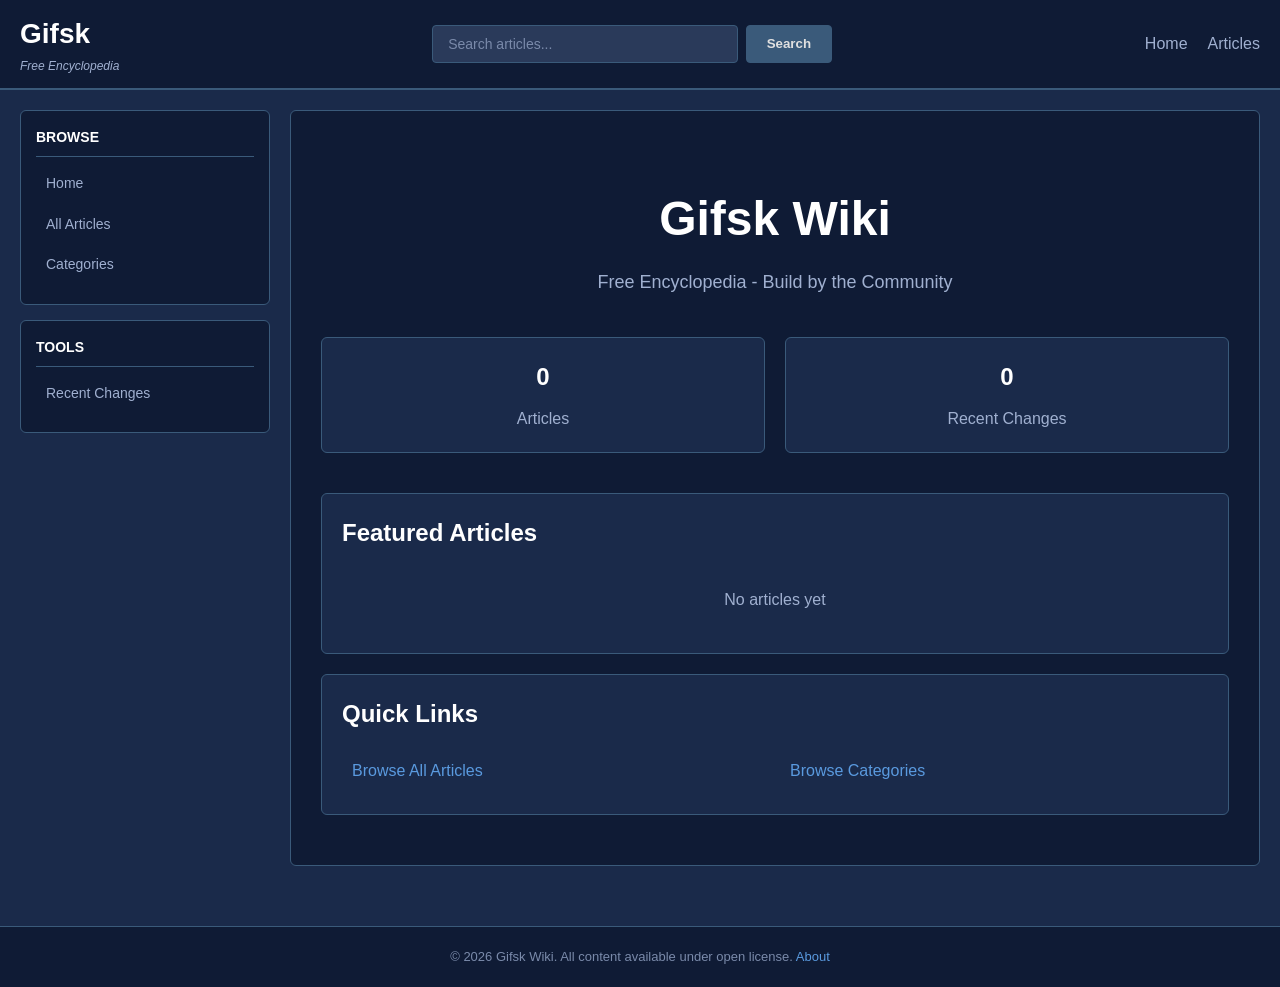
==== index.html @ 3b0d912b "First commit This Gifsk wiki, the work I have been working on for a bit. This foundation I hope is " ====
<!DOCTYPE html>
<html lang="en">
<head>
    <meta charset="UTF-8">
    <meta name="viewport" content="width=device-width, initial-scale=1.0">
    <title>Gifsk Wiki - Free Encyclopedia</title>
    <meta name="description" content="Gifsk Wiki - A free and editable encyclopedia powered by Gifsk community. Share knowledge about Gifstad, Gifsk, Argn Quest and more.">
    <meta name="keywords" content="Gifsk, wiki, encyclopedia, Gifstad, Argn Quest, community">
    <meta name="author" content="Gifsk Community">
    <meta name="robots" content="index, follow">
    <meta property="og:title" content="Gifsk Wiki - Free Encyclopedia">
    <meta property="og:description" content="A free and editable encyclopedia powered by Gifsk community.">
    <meta property="og:type" content="website">
    <link rel="stylesheet" href="style.css">
    <script src="https://cdn.jsdelivr.net/npm/marked/marked.min.js"></script>
</head>
<body>
    <!-- Navigation -->
    <nav class="navbar">
        <div class="nav-container">
            <div class="logo">
                <h1>Gifsk</h1>
                <span class="tagline">Free Encyclopedia</span>
            </div>
            <div class="search-container">
                <input type="text" id="mainSearch" placeholder="Search articles..." class="search-input">
                <button class="search-btn">Search</button>
            </div>
            <div class="nav-links">
                <a href="javascript:void(0)" onclick="showHome(); return false;">Home</a>
                <a href="javascript:void(0)" onclick="listArticles(); return false;">Articles</a>
                <!-- Help removed for release -->
            </div>
        </div>
    </nav>

    <div class="main-container">
        <!-- Sidebar -->
        <aside class="sidebar">
            <div class="sidebar-section">
                <h3>Browse</h3>
                <ul>
                    <li><a href="javascript:void(0)" onclick="showHome(); return false;">Home</a></li>
                    <li><a href="javascript:void(0)" onclick="listArticles(); return false;">All Articles</a></li>
                    <li><a href="javascript:void(0)" onclick="showCategories(); return false;">Categories</a></li>
                </ul>
            </div>
            <div class="sidebar-section">
                <h3>Tools</h3>
                <ul>
                    <li><a href="javascript:void(0)" onclick="showRecent(); return false;">Recent Changes</a></li>
                </ul>
            </div>
        </aside>

        <!-- Main Content -->
        <main class="content">
            <div id="viewContainer" class="view-container">
                <!-- Home view -->
            </div>
            
            <!-- Article View -->
            <div id="articleView" class="article-view hidden">
                <div class="article-page-grid">
                    <section class="article-main">
                        <div class="article-header">
                            <h1 id="articleTitle"></h1>
                            <div class="article-meta">
                                <span id="articleCategory" class="category-tag"></span>
                                <span id="articleLastEdit" class="last-edit"></span>
                            </div>
                        </div>

                        <div id="articleContent" class="article-content"></div>
                    </section>

                    <aside class="article-sidebar">
                        <img id="sidebarImage" class="sidebar-image" src="" alt="Sidebar Image">
                        <h2 id="sidebarTitle">Infobox</h2>
                        <div id="sidebarArticleInfo">
                            <p><strong>Category:</strong> <span id="sidebarCategory">-</span></p>
                            <p><strong>Created:</strong> <span id="sidebarCreated">-</span></p>
                            <p><strong>Last updated:</strong> <span id="sidebarUpdated">-</span></p>
                            <p><strong>Updated by:</strong> <span id="sidebarEditor">-</span></p>
                            <div id="sidebarCustomFields"></div>
                        </div>
                    </aside>
                </div>

                <!-- Media Gallery in Article -->
                <div id="articleMediaSection" class="article-media-section">
                    <h2>Media in this article</h2>
                    <div id="articleMediaList" class="media-grid"></div>
                </div>
            </div>

            <!-- Articles List View -->
            <div id="articlesListView" class="articles-list hidden">
                <h1>All Articles</h1>
                <div class="articles-filter">
                    <input type="text" id="articlesSearch" placeholder="Search articles..." class="search-bar" onkeyup="filterArticles()">
                    <select id="categoryFilter" class="category-select" onchange="filterArticles()">
                        <option value="">All Categories</option>
                    </select>
                </div>
                <div id="articlesList" class="articles-table"></div>
            </div>

            <!-- Categories View -->
            <div id="categoriesView" class="categories-view hidden">
                <h1>Categories</h1>
                <div id="categoriesList" class="categories-grid"></div>
            </div>

            <!-- Help view removed for release -->

        </main>
    </div>

    <!-- Modal for media preview -->
    <div id="mediaModal" class="modal hidden">
        <div class="modal-content">
            <span class="close" onclick="closeMediaModal()">&times;</span>
            <div id="modalMediaContainer"></div>
        </div>
    </div>

    <footer class="footer">
        <p>&copy; 2026 Gifsk Wiki. All content available under open license. <a href="#" onclick="alert('Powered by Gifsk Framework')">About</a></p>
    </footer>

    <script src="script.js"></script>
</body>
</html>
---- style.css ----
/* Gifsk Wiki Stylesheet - Wikipedia style with Argn color scheme */

* {
    margin: 0;
    padding: 0;
    box-sizing: border-box;
}

/* Global hidden helper to ensure views are hidden consistently */
.hidden { display: none !important; }

body {
    font-family: 'Segoe UI', Tahoma, Geneva, Verdana, sans-serif;
    background-color: #1a2a4a;
    color: #e0e0e0;
    line-height: 1.6;
}

/* ============ NAVIGATION ============ */
.navbar {
    background-color: #0f1b35;
    border-bottom: 2px solid #3a5a7a;
    position: sticky;
    top: 0;
    z-index: 100;
    padding: 12px 0;
}

.nav-container {
    max-width: 1400px;
    margin: 0 auto;
    padding: 0 20px;
    display: flex;
    justify-content: space-between;
    align-items: center;
    gap: 20px;
}

.logo {
    display: flex;
    flex-direction: column;
    align-items: flex-start;
}

.logo h1 {
    font-size: 28px;
    color: #fff;
    font-weight: 700;
    margin: 0;
}

.tagline {
    font-size: 12px;
    color: #a0b0d0;
    font-style: italic;
}

.search-container {
    flex: 1;
    display: flex;
    gap: 8px;
    max-width: 400px;
}

.search-input {
    flex: 1;
    padding: 10px 15px;
    border: 1px solid #3a5a7a;
    border-radius: 4px;
    background-color: #2a3a5a;
    color: #e0e0e0;
    font-size: 14px;
}

.search-input::placeholder {
    color: #7a8aaa;
}

.search-input:focus {
    outline: none;
    border-color: #5a7aaa;
    box-shadow: 0 0 8px rgba(90, 122, 170, 0.3);
}

.search-btn {
    padding: 10px 20px;
    background-color: #3a5a7a;
    border: 1px solid #3a5a7a;
    border-radius: 4px;
    color: #e0e0e0;
    cursor: pointer;
    font-weight: 600;
    transition: all 0.3s ease;
}

.search-btn:hover {
    background-color: #5a7aaa;
    border-color: #5a7aaa;
}

.nav-links {
    display: flex;
    gap: 20px;
}

.nav-links a {
    color: #a0b0d0;
    text-decoration: none;
    font-weight: 500;
    transition: color 0.3s ease;
}

.nav-links a:hover {
    color: #fff;
}

/* ============ MAIN LAYOUT ============ */
.main-container {
    max-width: 1400px;
    margin: 0 auto;
    padding: 20px;
    display: grid;
    grid-template-columns: 250px 1fr;
    gap: 20px;
}

/* ============ SIDEBAR ============ */
.sidebar {
    position: sticky;
    top: 80px;
    height: fit-content;
}

.sidebar-section {
    background-color: #0f1b35;
    border: 1px solid #3a5a7a;
    border-radius: 6px;
    padding: 15px;
    margin-bottom: 15px;
}

.sidebar-section h3 {
    color: #fff;
    font-size: 14px;
    font-weight: 700;
    text-transform: uppercase;
    margin-bottom: 10px;
    border-bottom: 1px solid #3a5a7a;
    padding-bottom: 8px;
}

.sidebar-section ul {
    list-style: none;
}

.sidebar-section li {
    margin: 8px 0;
}

.sidebar-section a {
    color: #a0b0d0;
    text-decoration: none;
    font-size: 14px;
    transition: all 0.3s ease;
    display: block;
    padding: 5px 10px;
    border-radius: 4px;
}

.sidebar-section a:hover {
    background-color: #2a3a5a;
    color: #fff;
    padding-left: 15px;
}

/* ============ MAIN CONTENT ============ */
.content {
    background-color: #0f1b35;
    border: 1px solid #3a5a7a;
    border-radius: 6px;
    padding: 30px;
    min-height: 600px;
}

/* ============ ARTICLE STYLES ============ */
.article-view {
    display: block;
}

.article-view.hidden {
    display: none;
}

.article-header {
    border-bottom: 3px solid #3a5a7a;
    padding-bottom: 15px;
    margin-bottom: 20px;
}

.article-header h1 {
    font-size: 32px;
    color: #fff;
    margin-bottom: 10px;
}

.article-meta {
    display: flex;
    gap: 15px;
    font-size: 13px;
    color: #7a8aaa;
}

.category-tag {
    background-color: #2a3a5a;
    padding: 3px 8px;
    border-radius: 3px;
    color: #5a7aaa;
    font-weight: 600;
}

.last-edit {
    color: #7a8aaa;
}

.article-toolbar {
    display: flex;
    flex-wrap: wrap;
    gap: 10px;
    margin-bottom: 20px;
    padding: 15px;
    background-color: #1a2a4a;
    border-radius: 6px;
}

.article-page-grid {
    display: grid;
    grid-template-columns: 1fr 280px;
    gap: 20px;
}

.article-sidebar {
    background-color: #1a233a;
    border: 2px solid #4a6b8a;
    border-radius: 8px;
    padding: 15px;
    position: sticky;
    top: 120px;
    height: fit-content;
    box-shadow: 0 2px 8px rgba(0,0,0,0.3);
    text-align: center;
}

.article-sidebar h2 {
    color: #fff;
    font-size: 18px;
    border-bottom: 2px solid #4a6b8a;
    padding-bottom: 10px;
    margin-bottom: 12px;
    background-color: #2a344a;
    padding: 8px 12px;
    margin: -15px -15px 15px -15px;
    border-radius: 6px 6px 0 0;
}

.article-sidebar p {
    color: #a0b0d0;
    margin: 8px 0;
    font-size: 13px;
    padding: 4px 8px;
    border-bottom: 1px solid #3a5a7a;
    text-align: left;
}

.article-sidebar p:last-child {
    border-bottom: none;
}

.article-sidebar .custom-sidebar-content {
    background-color: #0f1b35;
    border: 1px solid #3a5a7a;
    border-radius: 4px;
    padding: 10px;
    margin-top: 15px;
}

.article-sidebar-edit {
    width: 100%;
    min-height: 150px;
    padding: 8px;
    border: 1px solid #3a5a7a;
    border-radius: 4px;
    background-color: #0d1731;
    color: #e0e0e0;
    font-family: 'Courier New', monospace;
    font-size: 12px;
}

.article-sidebar-edit.hidden {
    display: none;
}

.article-sidebar .sidebar-image {
    width: 100%;
    max-width: 200px;
    height: auto;
    border-radius: 4px;
    margin: 0 auto 10px auto;
    box-shadow: 0 2px 4px rgba(0,0,0,0.2);
    display: none;
}

.article-sidebar .sidebar-image[src]:not([src=""]) {
    display: block;
}

.sidebar-image-input {
    width: 100%;
    padding: 8px;
    margin-top: 5px;
    border: 1px solid #3a5a7a;
    border-radius: 4px;
    background-color: #0d1731;
    color: #e0e0e0;
    font-size: 12px;
    font-family: Arial, sans-serif;
}

.sidebar-image-input.hidden {
    display: none;
}

.sidebar-image-input:focus {
    outline: none;
    border-color: #6a8baa;
    background-color: #0f1f3a;
}

.sidebar-edit-panel {
    background-color: #0d1731;
    border: 1px solid #3a5a7a;
    border-radius: 4px;
    padding: 10px;
    margin-top: 10px;
}

.sidebar-edit-panel.hidden {
    display: none;
}

.sidebar-edit-input {
    width: 100%;
    padding: 8px;
    margin-top: 5px;
    border: 1px solid #3a5a7a;
    border-radius: 4px;
    background-color: #0d1731;
    color: #e0e0e0;
    font-size: 12px;
    font-family: Arial, sans-serif;
    box-sizing: border-box;
}

.sidebar-edit-input:focus {
    outline: none;
    border-color: #6a8baa;
    background-color: #0f1f3a;
}

.sidebar-field-edit {
    background-color: #0f1b35;
    border: 1px solid #3a5a7a;
    border-radius: 4px;
    padding: 8px;
    margin-bottom: 8px;
}

.article-markdown-source {
    display: block;
    white-space: pre-wrap;
    background-color: #0d1731;
    border: 1px solid #3a5a7a;
    border-radius: 6px;
    padding: 15px;
    margin-top: 20px;
    color: #c0d0f0;
    font-family: 'Courier New', monospace;
    line-height: 1.5;
    font-size: 14px;
}

.article-markdown-source.hidden {
    display: none;
}

/* Help view removed for release */

.editor-toolbar {
    display: flex;
    flex-wrap: wrap;
    gap: 8px;
    background-color: #12203e;
    padding: 10px;
    border: 1px solid #3a5a7a;
    border-radius: 6px;
    margin-bottom: 10px;
}

.editor-toolbar button {
    font-size: 12px;
    padding: 6px 10px;
}

.argn-autocomplete {
    display: block;
    background-color: #0f1b35;
    border: 1px solid #3a5a7a;
    border-radius: 6px;
    padding: 8px;
    margin-bottom: 10px;
}

.argn-autocomplete.hidden {
    display: none;
}

.argn-autocomplete input {
    width: 100%;
    padding: 8px;
    border: 1px solid #3a5a7a;
    border-radius: 4px;
    background: #1a2a4a;
    color: #e0e0e0;
    margin-bottom: 8px;
}

.argn-autocomplete ul {
    list-style: none;
    max-height: 160px;
    overflow-y: auto;
    margin: 0;
    padding: 0;
}

.argn-autocomplete li {
    padding: 8px;
    cursor: pointer;
    border-radius: 4px;
    color: #a0b0d0;
}

.argn-autocomplete li:hover {
    background: #2a3a5a;
    color: #fff;
}


/* ============ BUTTONS ============ */
.btn {
    padding: 10px 20px;
    border: 1px solid transparent;
    border-radius: 4px;
    cursor: pointer;
    font-weight: 600;
    transition: all 0.3s ease;
    font-size: 14px;
}

.btn-primary {
    background-color: #3a5a7a;
    color: #e0e0e0;
    border-color: #3a5a7a;
}

.btn-primary:hover {
    background-color: #5a7aaa;
    border-color: #5a7aaa;
}

.btn-secondary {
    background-color: #2a3a5a;
    color: #a0b0d0;
    border-color: #3a5a7a;
}

.btn-secondary:hover {
    background-color: #3a4a6a;
    color: #e0e0e0;
}

.btn-success {
    background-color: #2a5a2a;
    color: #a0ffa0;
    border-color: #3a7a3a;
}

.btn-success:hover {
    background-color: #3a7a3a;
    color: #fff;
}

.btn-danger {
    background-color: #5a2a2a;
    color: #ffa0a0;
    border-color: #7a3a3a;
}

.btn-danger:hover {
    background-color: #7a3a3a;
    color: #fff;
}

/* ============ ARTICLE CONTENT ============ */
.article-content {
    font-size: 16px;
    line-height: 1.8;
    color: #e0e0e0;
    margin-bottom: 30px;
}

.article-content h1,
.article-content h2,
.article-content h3,
.article-content h4,
.article-content h5,
.article-content h6 {
    color: #fff;
    margin: 20px 0 10px 0;
    border-bottom: 1px solid #3a5a7a;
    padding-bottom: 8px;
}

.article-content h1 {
    font-size: 28px;
}

.article-content h2 {
    font-size: 24px;
}

.article-content h3 {
    font-size: 20px;
}

.article-content p {
    margin: 15px 0;
}

.article-content a {
    color: #5a9adf;
    text-decoration: none;
    border-bottom: 1px dotted #5a9adf;
    transition: color 0.3s ease;
}

.article-content a:hover {
    color: #7abaff;
    border-bottom-style: solid;
}

.article-content img,
.article-content video {
    max-width: 100%;
    height: auto;
    border-radius: 6px;
    margin: 15px 0;
    border: 1px solid #3a5a7a;
}

.article-content ul,
.article-content ol {
    margin: 15px 0 15px 30px;
}

.article-content li {
    margin: 8px 0;
}

.article-content code {
    background-color: #2a3a5a;
    padding: 2px 6px;
    border-radius: 3px;
    font-family: 'Courier New', monospace;
    color: #a0ffa0;
    font-size: 14px;
}

.article-content pre {
    background-color: #1a2a4a;
    border: 1px solid #3a5a7a;
    border-radius: 6px;
    padding: 15px;
    overflow-x: auto;
    margin: 15px 0;
}

.article-content pre code {
    background-color: transparent;
    padding: 0;
    color: #a0ffa0;
}

.article-content blockquote {
    border-left: 4px solid #3a5a7a;
    padding-left: 15px;
    margin: 15px 0;
    color: #a0b0d0;
    font-style: italic;
}

/* ============ EDIT TEXTAREA ============ */
.edit-textarea {
    width: 100%;
    min-height: 500px;
    padding: 15px;
    background-color: #1a2a4a;
    color: #e0e0e0;
    border: 1px solid #3a5a7a;
    border-radius: 6px;
    font-family: 'Courier New', monospace;
    font-size: 14px;
    resize: vertical;
}

.edit-textarea:focus {
    outline: none;
    border-color: #5a7aaa;
    box-shadow: 0 0 8px rgba(90, 122, 170, 0.3);
}

.edit-textarea.hidden {
    display: none;
}

/* ============ MEDIA SECTION ============ */
.article-media-section {
    margin-top: 40px;
    border-top: 2px solid #3a5a7a;
    padding-top: 20px;
}

.article-media-section h2 {
    font-size: 20px;
    color: #fff;
    margin-bottom: 15px;
}

.media-grid {
    display: grid;
    grid-template-columns: repeat(auto-fill, minmax(180px, 1fr));
    gap: 15px;
    margin-top: 15px;
}

.media-item {
    background-color: #1a2a4a;
    border: 1px solid #3a5a7a;
    border-radius: 6px;
    overflow: hidden;
    cursor: pointer;
    transition: all 0.3s ease;
}

.media-item:hover {
    border-color: #5a7aaa;
    transform: translateY(-4px);
    box-shadow: 0 4px 12px rgba(90, 122, 170, 0.3);
}

.media-item img,
.media-item video {
    width: 100%;
    height: 150px;
    object-fit: cover;
    display: block;
}

.media-info {
    padding: 10px;
}

.media-title {
    font-size: 13px;
    font-weight: 600;
    color: #fff;
    margin-bottom: 5px;
    overflow: hidden;
    text-overflow: ellipsis;
    white-space: nowrap;
}

.media-type {
    font-size: 11px;
    color: #5a7aaa;
    text-transform: uppercase;
    font-weight: 600;
}

/* ============ MODAL ============ */
.modal {
    display: flex;
    position: fixed;
    z-index: 200;
    left: 0;
    top: 0;
    width: 100%;
    height: 100%;
    background-color: rgba(0, 0, 0, 0.7);
    align-items: center;
    justify-content: center;
}

.modal.hidden {
    display: none;
}

.modal-content {
    background-color: #0f1b35;
    border: 2px solid #3a5a7a;
    border-radius: 10px;
    padding: 30px;
    max-width: 90vw;
    max-height: 90vh;
    overflow: auto;
    position: relative;
}

.close {
    position: absolute;
    right: 20px;
    top: 15px;
    font-size: 28px;
    font-weight: bold;
    color: #a0b0d0;
    cursor: pointer;
    transition: color 0.3s ease;
}

.close:hover,
.close:focus {
    color: #fff;
}

#modalMediaContainer img,
#modalMediaContainer video {
    max-width: 100%;
    height: auto;
    border-radius: 6px;
}

/* ============ FORMS ============ */
.form-group {
    margin-bottom: 20px;
}

.form-group label {
    display: block;
    margin-bottom: 8px;
    color: #fff;
    font-weight: 600;
}

.form-group input,
.form-group textarea,
.form-group select {
    width: 100%;
    padding: 12px;
    background-color: #1a2a4a;
    border: 1px solid #3a5a7a;
    border-radius: 4px;
    color: #e0e0e0;
    font-family: inherit;
    font-size: 14px;
}

.form-group input:focus,
.form-group textarea:focus,
.form-group select:focus {
    outline: none;
    border-color: #5a7aaa;
    box-shadow: 0 0 8px rgba(90, 122, 170, 0.3);
}

.form-group textarea {
    resize: vertical;
    min-height: 150px;
}

/* ============ VIEWS ============ */
.view-container {
    display: block;
}

.view-container.hidden {
    display: none;
}

.media-view {
    display: block;
}

.media-view.hidden {
    display: none;
}

.media-view h1,
.articles-list h1,
.categories-view h1,
.create-view h1,
.upload-view h1 {
    color: #fff;
    margin-bottom: 20px;
    border-bottom: 2px solid #3a5a7a;
    padding-bottom: 10px;
}

.articles-list {
    display: block;
}

.articles-list.hidden {
    display: none;
}

.articles-filter {
    display: flex;
    gap: 15px;
    margin-bottom: 20px;
}

.search-bar {
    flex: 1;
    padding: 10px 15px;
    background-color: #1a2a4a;
    border: 1px solid #3a5a7a;
    border-radius: 4px;
    color: #e0e0e0;
}

.search-bar:focus {
    outline: none;
    border-color: #5a7aaa;
}

.category-select {
    padding: 10px 15px;
    background-color: #1a2a4a;
    border: 1px solid #3a5a7a;
    border-radius: 4px;
    color: #e0e0e0;
    min-width: 180px;
}

.category-select:focus {
    outline: none;
    border-color: #5a7aaa;
}

.articles-table {
    display: grid;
    gap: 10px;
}

.article-row {
    display: grid;
    grid-template-columns: 1fr 150px 150px;
    gap: 15px;
    padding: 15px;
    background-color: #1a2a4a;
    border: 1px solid #3a5a7a;
    border-radius: 4px;
    cursor: pointer;
    transition: all 0.3s ease;
}

.article-row:hover {
    background-color: #2a3a5a;
    border-color: #5a7aaa;
}

.article-row-title {
    color: #5a9adf;
    text-decoration: none;
    font-weight: 600;
    font-size: 15px;
}

.article-row-title:hover {
    color: #7abaff;
    text-decoration: underline;
}

.article-row-meta {
    font-size: 13px;
    color: #7a8aaa;
}

/* ============ CATEGORIES ============ */
.categories-view {
    display: block;
}

.categories-view.hidden {
    display: none;
}

.categories-grid {
    display: grid;
    grid-template-columns: repeat(auto-fill, minmax(200px, 1fr));
    gap: 15px;
}

.category-card {
    background-color: #1a2a4a;
    border: 1px solid #3a5a7a;
    border-radius: 6px;
    padding: 20px;
    text-align: center;
    cursor: pointer;
    transition: all 0.3s ease;
}

.category-card:hover {
    border-color: #5a7aaa;
    transform: translateY(-4px);
    background-color: #2a3a5a;
}

.category-card-icon {
    font-size: 32px;
    margin-bottom: 10px;
}

.category-card-name {
    color: #fff;
    font-weight: 600;
    margin-bottom: 8px;
}

.category-card-count {
    color: #7a8aaa;
    font-size: 13px;
}

/* ============ CREATE & UPLOAD VIEWS ============ */
.create-view,
.upload-view {
    display: block;
}

.create-view.hidden,
.upload-view.hidden {
    display: none;
}

.upload-section {
    background-color: #1a2a4a;
    border: 1px solid #3a5a7a;
    border-radius: 6px;
    padding: 20px;
    margin-bottom: 20px;
}

.upload-section h2 {
    color: #fff;
    margin-bottom: 15px;
    border-bottom: 1px solid #3a5a7a;
    padding-bottom: 10px;
}

.upload-section p {
    color: #a0b0d0;
    margin-bottom: 15px;
}

/* ============ FOOTER ============ */
.footer {
    background-color: #0f1b35;
    border-top: 1px solid #3a5a7a;
    text-align: center;
    padding: 20px;
    color: #7a8aaa;
    font-size: 13px;
    margin-top: 40px;
}

.footer a {
    color: #5a9adf;
    text-decoration: none;
}

.footer a:hover {
    text-decoration: underline;
}

/* ============ JSON EDITOR ============ */
.json-editor-view {
    display: block;
}

.json-editor-view.hidden {
    display: none;
}

/* ============ RESPONSIVE ============ */
@media (max-width: 768px) {
    .main-container {
        grid-template-columns: 1fr;
    }

    .sidebar {
        position: static;
        order: 2;
    }

    .content {
        order: 1;
    }

    .nav-container {
        flex-direction: column;
        gap: 10px;
    }

    .search-container {
        max-width: 100%;
    }

    .nav-links {
        width: 100%;
        justify-content: center;
        gap: 10px;
    }

    .articles-filter {
        flex-direction: column;
    }

    .article-row {
        grid-template-columns: 1fr;
    }

    .article-page-grid {
        grid-template-columns: 1fr;
    }

    .media-grid {
        grid-template-columns: repeat(auto-fill, minmax(120px, 1fr));
    }

    .categories-grid {
        grid-template-columns: repeat(auto-fill, minmax(150px, 1fr));
    }
}

/* Folder Browser Styles */
.folder-tree {
    display: grid;
    grid-template-columns: repeat(auto-fill, minmax(150px, 1fr));
    gap: 10px;
    margin-bottom: 20px;
}

.folder-item {
    background-color: #1a2a4a;
    border: 2px solid #3a5a7a;
    border-radius: 6px;
    padding: 15px;
    cursor: pointer;
    transition: all 0.3s ease;
    text-align: center;
    display: flex;
    flex-direction: column;
    align-items: center;
    gap: 8px;
}

.folder-item:hover {
    background-color: #2a3a5a;
    border-color: #6a8baa;
    transform: translateY(-2px);
}

.folder-icon {
    font-size: 32px;
}

.folder-name {
    color: #fff;
    font-weight: bold;
    font-size: 14px;
}

.folder-count {
    color: #6a8baa;
    font-size: 12px;
    background-color: #0f1b35;
    padding: 2px 6px;
    border-radius: 3px;
}

.folder-table {
    width: 100%;
    border-collapse: collapse;
    margin-top: 10px;
}

.folder-table tr {
    border-bottom: 1px solid #3a5a7a;
    cursor: pointer;
    transition: background-color 0.2s;
}

.folder-table tr:hover {
    background-color: #1a2a4a;
}

.folder-table td {
    padding: 12px;
    color: #e0e0e0;
}
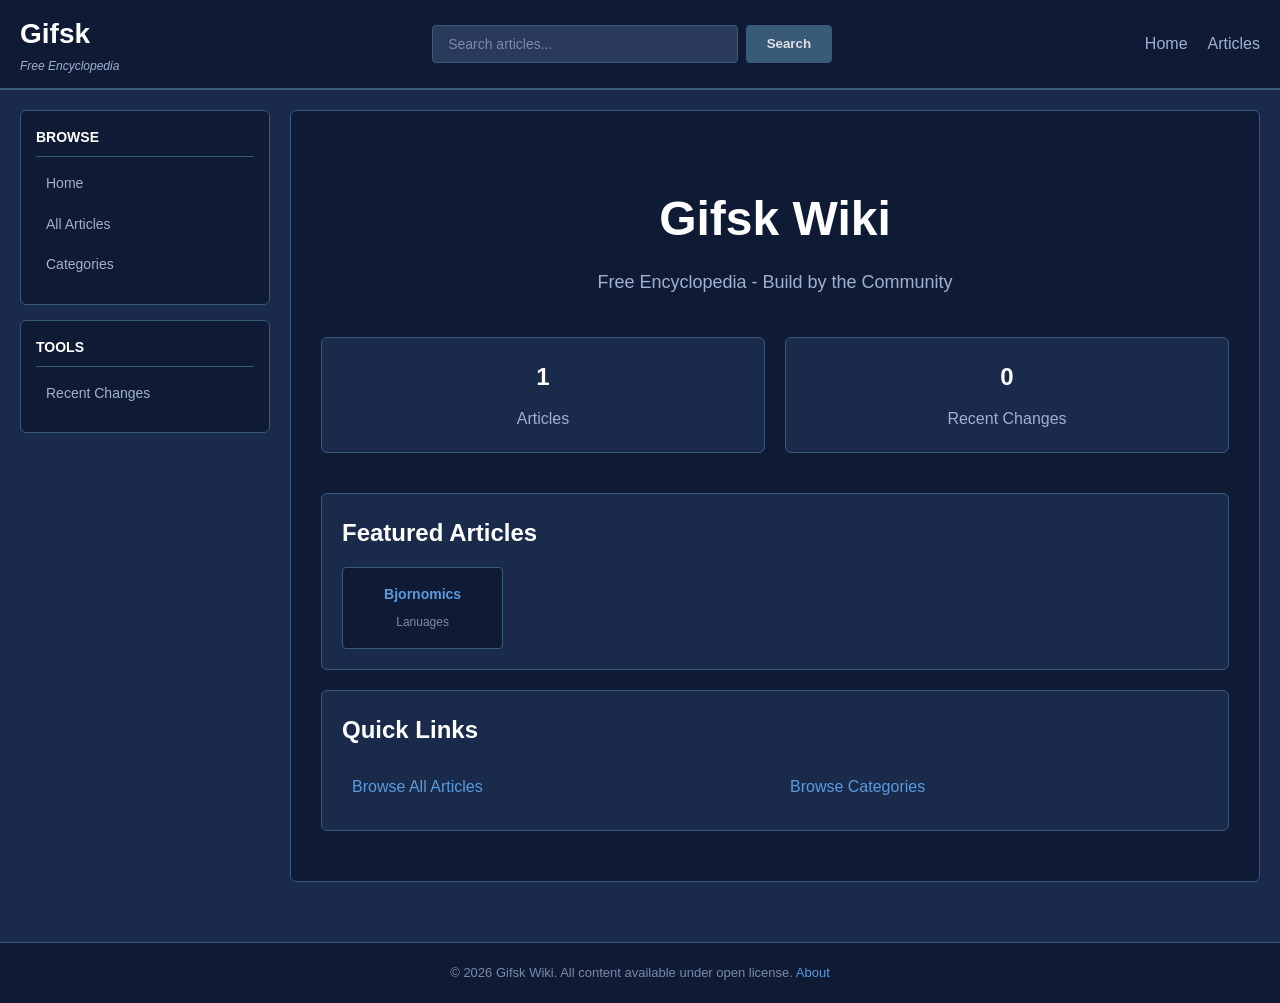
==== commit c72a2a50: "First article + mainJS bug fixes++" ====
--- a/index.html
+++ b/index.html
@@ -13,6 +13,15 @@
     <meta property="og:type" content="website">
     <link rel="stylesheet" href="style.css">
     <script src="https://cdn.jsdelivr.net/npm/marked/marked.min.js"></script>
+        <!-- Google Analytics -->
+        <script async src="https://www.googletagmanager.com/gtag/js?id=G-QKZE50TEVY"></script>
+        <script>
+            window.dataLayer = window.dataLayer || [];
+            function gtag(){dataLayer.push(arguments);}
+            gtag('js', new Date());
+
+            gtag('config', 'G-QKZE50TEVY');
+        </script>
 </head>
 <body>
     <!-- Navigation -->
@@ -81,7 +90,7 @@
                             <p><strong>Category:</strong> <span id="sidebarCategory">-</span></p>
                             <p><strong>Created:</strong> <span id="sidebarCreated">-</span></p>
                             <p><strong>Last updated:</strong> <span id="sidebarUpdated">-</span></p>
-                            <p><strong>Updated by:</strong> <span id="sidebarEditor">-</span></p>
+                            <!-- Updated-by removed for release -->
                             <div id="sidebarCustomFields"></div>
                         </div>
                     </aside>
